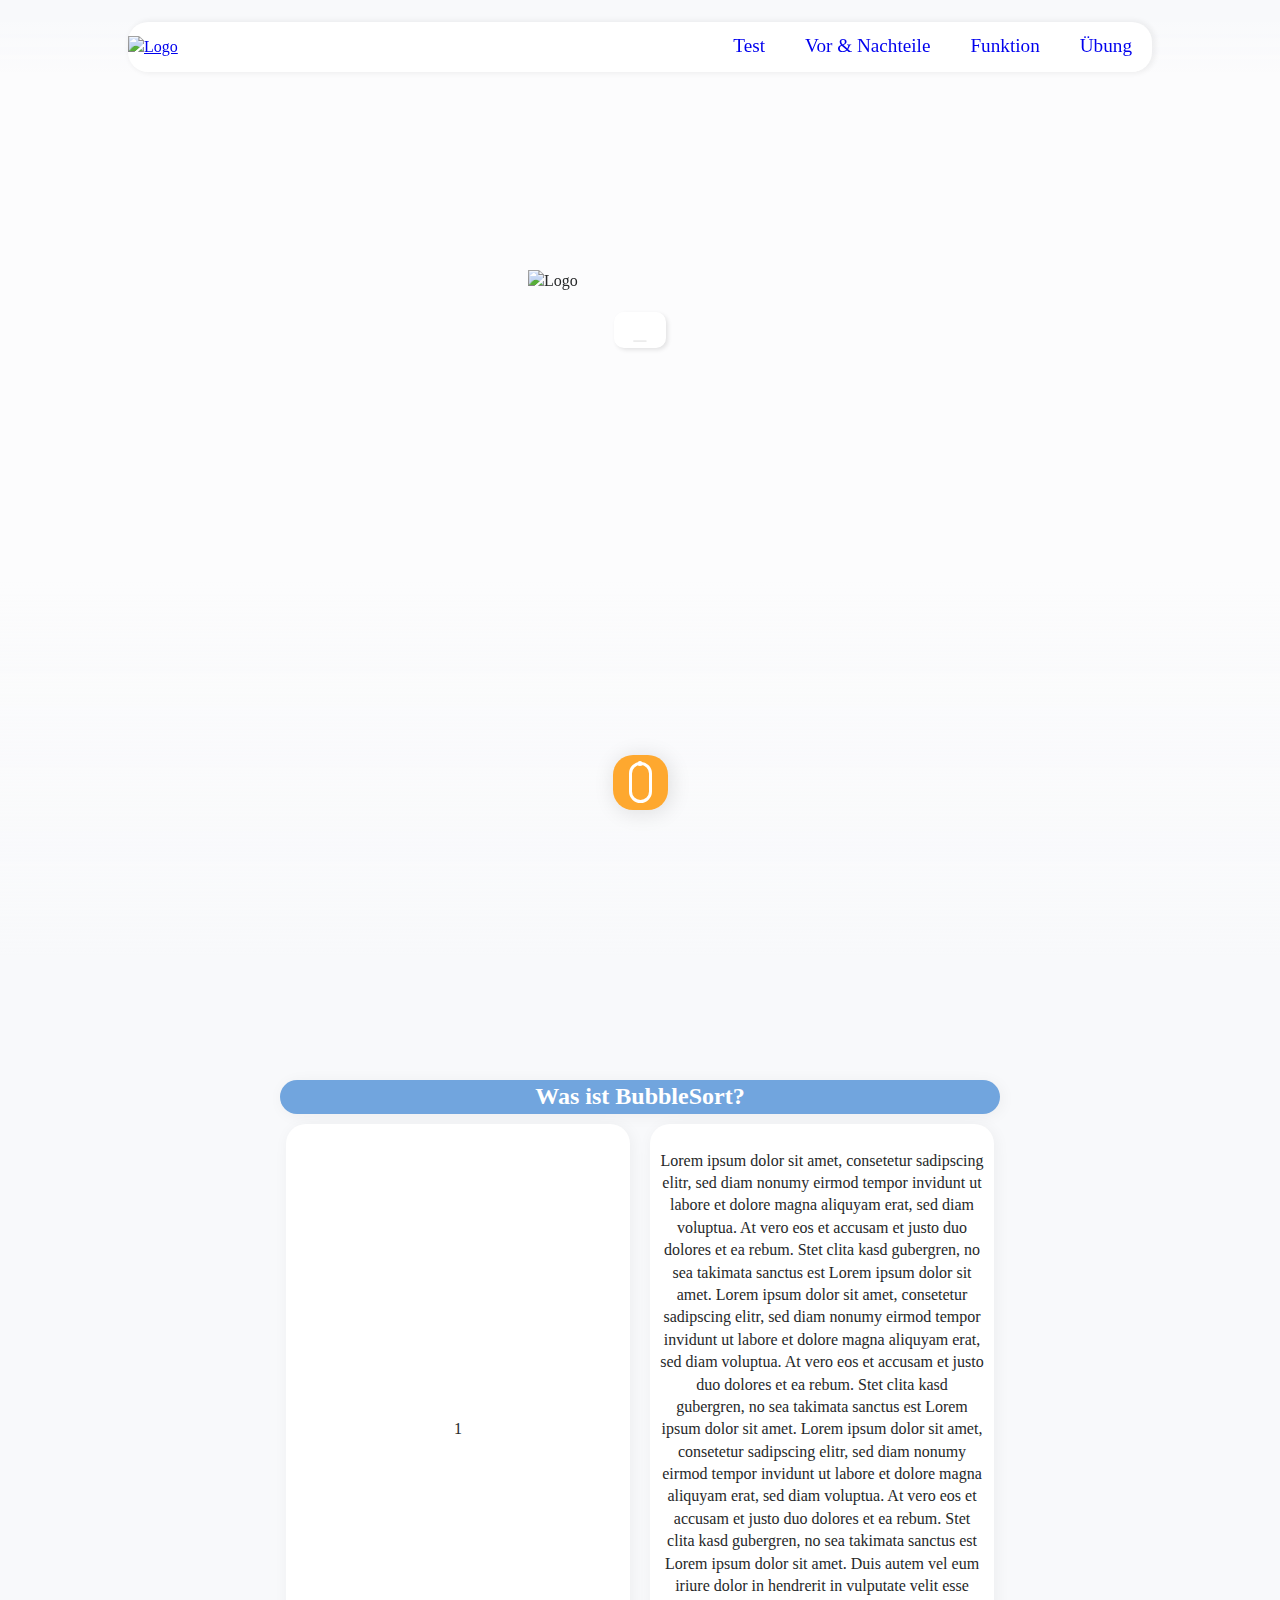
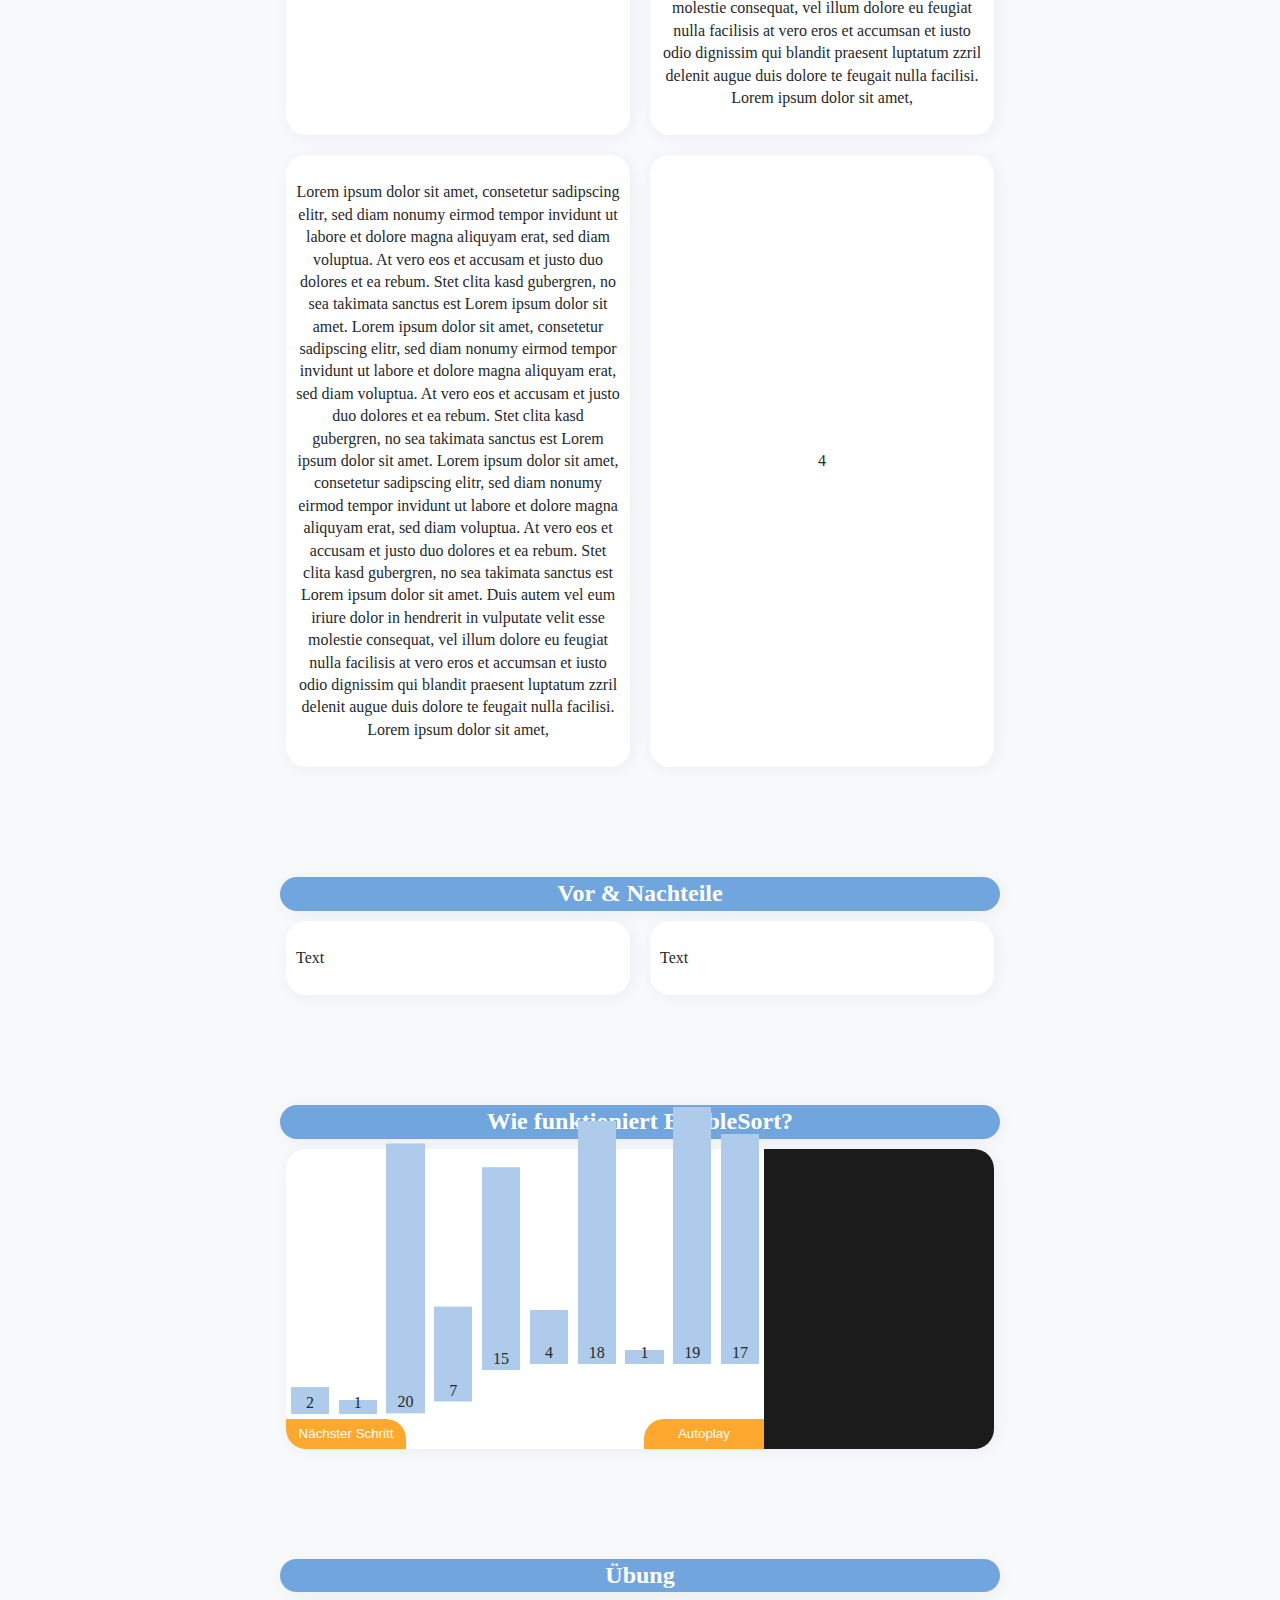
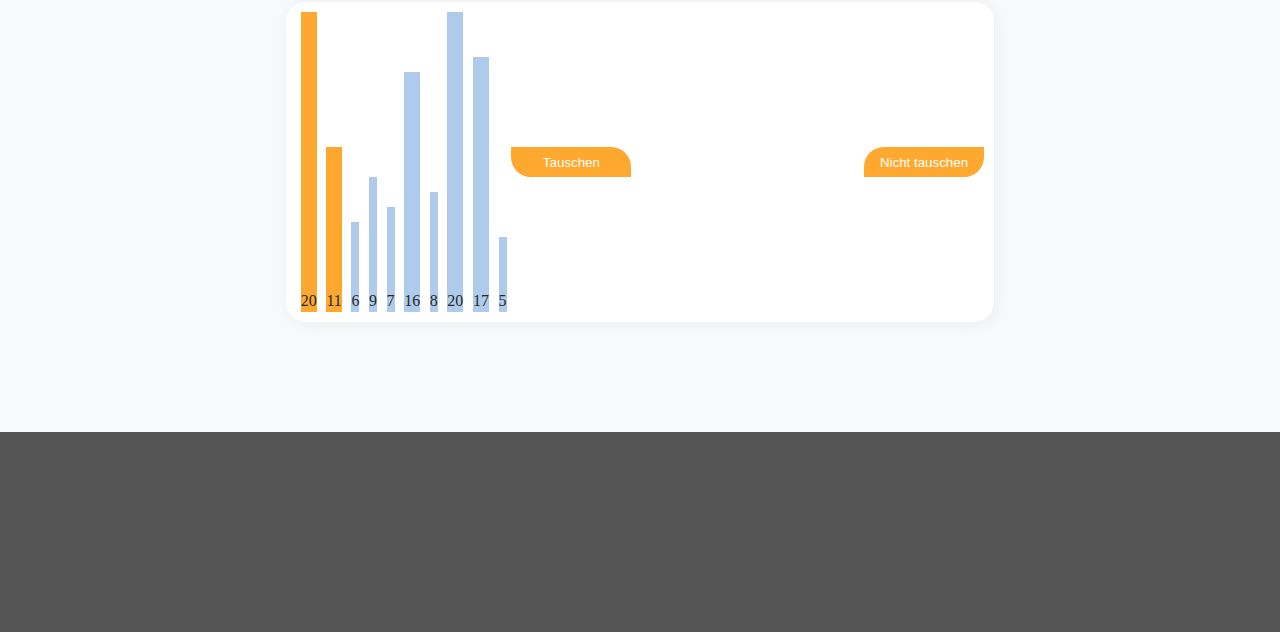
==== index2.html @ fa94e2ec "Webseite nach Vereinigung" ====
<!doctype html>
<html class="no-js" lang="">

<head>
  <meta charset="utf-8">
  <title>myBubbleSort</title>
  <meta name="description" content="">
  <meta name="viewport" content="width=device-width, initial-scale=1">

  <link rel="stylesheet" href="styles/normalize.css">
  <link rel="stylesheet" href="styles/main.css">

  <meta name="theme-color" content="#fafafa">

  <script>
   $(document).ready(function (){
     $(window).scroll(function() {
       if ($(this).scrollTop()>10)
       {
         $('.scroller').fadeOut();
       }
       else
       {
         $('.scroller').fadeIn();
       }
     });
   })
  </script>
</head>

<body>
  <div id="header"  >
    <div id="headerinside" >
      <div id="headerleft">
        <a href="#titback"><img src="img/Zeichenfläche 1@2x.png" alt="Logo" style="height:40px"></a>
      </div>
      <nav id="nav">
        <ul id="navlist">
          <li class="navitem" id="Was"><a class="navlink1" href="#gradient"> <span>Test</span> </a></li>
          <li class="navitem" id="Vornach"><a class="navlink1" href="#1_4">Vor & Nachteile</a></li>
          <li class="navitem" id="funktitel"><a class="navlink1" href="#section_Funktion">Funktion</a></li>
          <li class="navitem" id="Demo" ><a class="navlink1" href="#section_Demo">Übung</a></li>
        </ul>
      </nav>
      <div id="headerright" >
        <button onclick="showDropdown()" id="burger" class="burger"> <i id="bars" class="fas fa-bars" ></i> </button>
        </div>
      </div>
    </div>

  <div class="popup" id="popup">
    <ul id="mobilenav">
      <li class="navitem2" id="Was2"><a class="navlink2" href="#gradient"> <span>Test</span> </a></li>
      <li class="navitem2" id="Vornach2"><a class="navlink2" href="#1_4">Vor & Nachteile</a></li>
      <li class="navitem2" id="funktitel2"><a class="navlink2" href="#section_Funktion">Funktion</a></li>
      <li class="navitem2" id="Demo2" ><a class="navlink2" href="#section_Demo">Übung</a></li>
    </ul>
  </div>

  <div id="titback">
    <div style="position: fixed; z-index: -1" id="Title">
      <img src="img/Zeichenfläche 1@2x.png" alt="Logo" id="Logo">
      <div id="Logotext"><h1>
        <span class="text"></span>
        <span class="cursor">_</span>
      </h1></div>
    </div>

    <a id="mausouter" class="scroller" href="#gradient">
      <div class="maus"> </div>
    </a>

    <div id="white"></div>
    <video id="videobcg" preload="auto" autoplay="autoplay" loop="loop" muted="muted" >
      <source src="img/0 2000 3.mp4" type="video/mp4">
    </video>

    <div id="gradient"></div>
  </div>

  <div  class="bigboy">
  <div  class="Container">
    <div class="outersec">
      <div class="section" id="section_was">
          <h2>Was ist BubbleSort?</h2>
      </div>
    </div>

    <div class="item" class="itemleft" id="1_1">
      <p class="textleft">1</p>
    </div>

    <div class="item"  class="itemright" id="1_2">
      <p class="textright">Lorem ipsum dolor sit amet, consetetur sadipscing elitr, sed diam nonumy eirmod tempor invidunt ut labore et dolore magna aliquyam erat, sed diam voluptua. At vero eos et accusam et justo duo dolores et ea rebum. Stet clita kasd gubergren, no sea takimata sanctus est Lorem ipsum dolor sit amet. Lorem ipsum dolor sit amet, consetetur sadipscing elitr, sed diam nonumy eirmod tempor invidunt ut labore et dolore magna aliquyam erat, sed diam voluptua. At vero eos et accusam et justo duo dolores et ea rebum. Stet clita kasd gubergren, no sea takimata sanctus est Lorem ipsum dolor sit amet. Lorem ipsum dolor sit amet, consetetur sadipscing elitr, sed diam nonumy eirmod tempor invidunt ut labore et dolore magna aliquyam erat, sed diam voluptua. At vero eos et accusam et justo duo dolores et ea rebum. Stet clita kasd gubergren, no sea takimata sanctus est Lorem ipsum dolor sit amet.

        Duis autem vel eum iriure dolor in hendrerit in vulputate velit esse molestie consequat, vel illum dolore eu feugiat nulla facilisis at vero eros et accumsan et iusto odio dignissim qui blandit praesent luptatum zzril delenit augue duis dolore te feugait nulla facilisi. Lorem ipsum dolor sit amet,</p>
    </div>
    <div class="item"  class="itemleft" id="1_3">
      <p class="textleft">Lorem ipsum dolor sit amet, consetetur sadipscing elitr, sed diam nonumy eirmod tempor invidunt ut labore et dolore magna aliquyam erat, sed diam voluptua. At vero eos et accusam et justo duo dolores et ea rebum. Stet clita kasd gubergren, no sea takimata sanctus est Lorem ipsum dolor sit amet. Lorem ipsum dolor sit amet, consetetur sadipscing elitr, sed diam nonumy eirmod tempor invidunt ut labore et dolore magna aliquyam erat, sed diam voluptua. At vero eos et accusam et justo duo dolores et ea rebum. Stet clita kasd gubergren, no sea takimata sanctus est Lorem ipsum dolor sit amet. Lorem ipsum dolor sit amet, consetetur sadipscing elitr, sed diam nonumy eirmod tempor invidunt ut labore et dolore magna aliquyam erat, sed diam voluptua. At vero eos et accusam et justo duo dolores et ea rebum. Stet clita kasd gubergren, no sea takimata sanctus est Lorem ipsum dolor sit amet. Duis autem vel eum iriure dolor in hendrerit in vulputate velit esse molestie consequat, vel illum dolore eu feugiat nulla facilisis at vero eros et accumsan et iusto odio dignissim qui blandit praesent luptatum zzril delenit augue duis dolore te feugait nulla facilisi. Lorem ipsum dolor sit amet,

      </p>
    </div>
    <div class="item"  class="itemright" id="1_4">
      <p class="textleft">4</p>
    </div>
  </div>

    <div class="Container">
      <div class="outersec">
        <div class="section" id="section_VorNach">
          <h2>Vor & Nachteile</h2>
        </div>
      </div>

      <div class="item">
        <p>Text</p>
      </div>

      <div class="item">
        <p>Text</p>
      </div>
    </div>

      <div class="Container">
        <div class="outersec">
          <div class="section" id="section_Funktion">
            <h2>Wie funktioniert BubbleSort?</h2>
          </div>
        </div>

        <div class="item" id="Funktion">
          <div id="Funkleft">
            <div class ="BubbleSortVisualisation">
              <section id="Animation"></section>
            </div>
            <div id="buttons" class="buttons">
              <button id="nextStep">Nächster Schritt</button>
              <button id="autoplay">Autoplay</button>
            </div>
          </div>
          <div id="Funkright"></div>
        </div>
      </div>

    <div class="Container">
      <div class="outersec">
        <div class="section" id="section_Demo">
          <h2>Übung</h2>
        </div>
      </div>

      <div class="item">
        <div class="BubbleSortTrainer">
          <section id="BubblePractice"></section>
        </div>
        <div id="Decidebuttons" class="buttons">
          <button class="btn swap" id="btnSwap">Tauschen</button>
          <button class="btn dontSwap" id="btnDontSwap">Nicht tauschen</button>
        </div>
        <div id="snackbar">Leider falsch. Versuche es noch einmal!</div>
      </div>
    </div>

</div>
<div class="footer">

</div>
  <script src="js/plugins.js"></script>
  <script src="https://ajax.googleapis.com/ajax/libs/jquery/3.5.1/jquery.min.js"></script>
  <script src="https://kit.fontawesome.com/8782303ce6.js" crossorigin="anonymous"></script>
  <script src="https://cdnjs.cloudflare.com/ajax/libs/gsap/3.9.1/gsap.min.js"></script>
  <script src="https://cdnjs.cloudflare.com/ajax/libs/gsap/3.9.1/TextPlugin.min.js"></script>
  <script src="https://cdnjs.cloudflare.com/ajax/libs/gsap/3.9.1/EasePack.min.js"></script>
  <script src="js/main.js"></script>
</body>
</html>
---- styles/main.css ----
/*! HTML5 Boilerplate v8.0.0 | MIT License | https://html5boilerplate.com/ */

/* main.css 2.1.0 | MIT License | https://github.com/h5bp/main.css#readme */
/*
 * What follows is the result of much research on cross-browser styling.
 * Credit left inline and big thanks to Nicolas Gallagher, Jonathan Neal,
 * Kroc Camen, and the H5BP dev community and team.
 */

/* ==========================================================================
   Base styles: opinionated defaults
   ========================================================================== */

html {
  color: #222;
  font-size: 1em;
  line-height: 1.4;
}
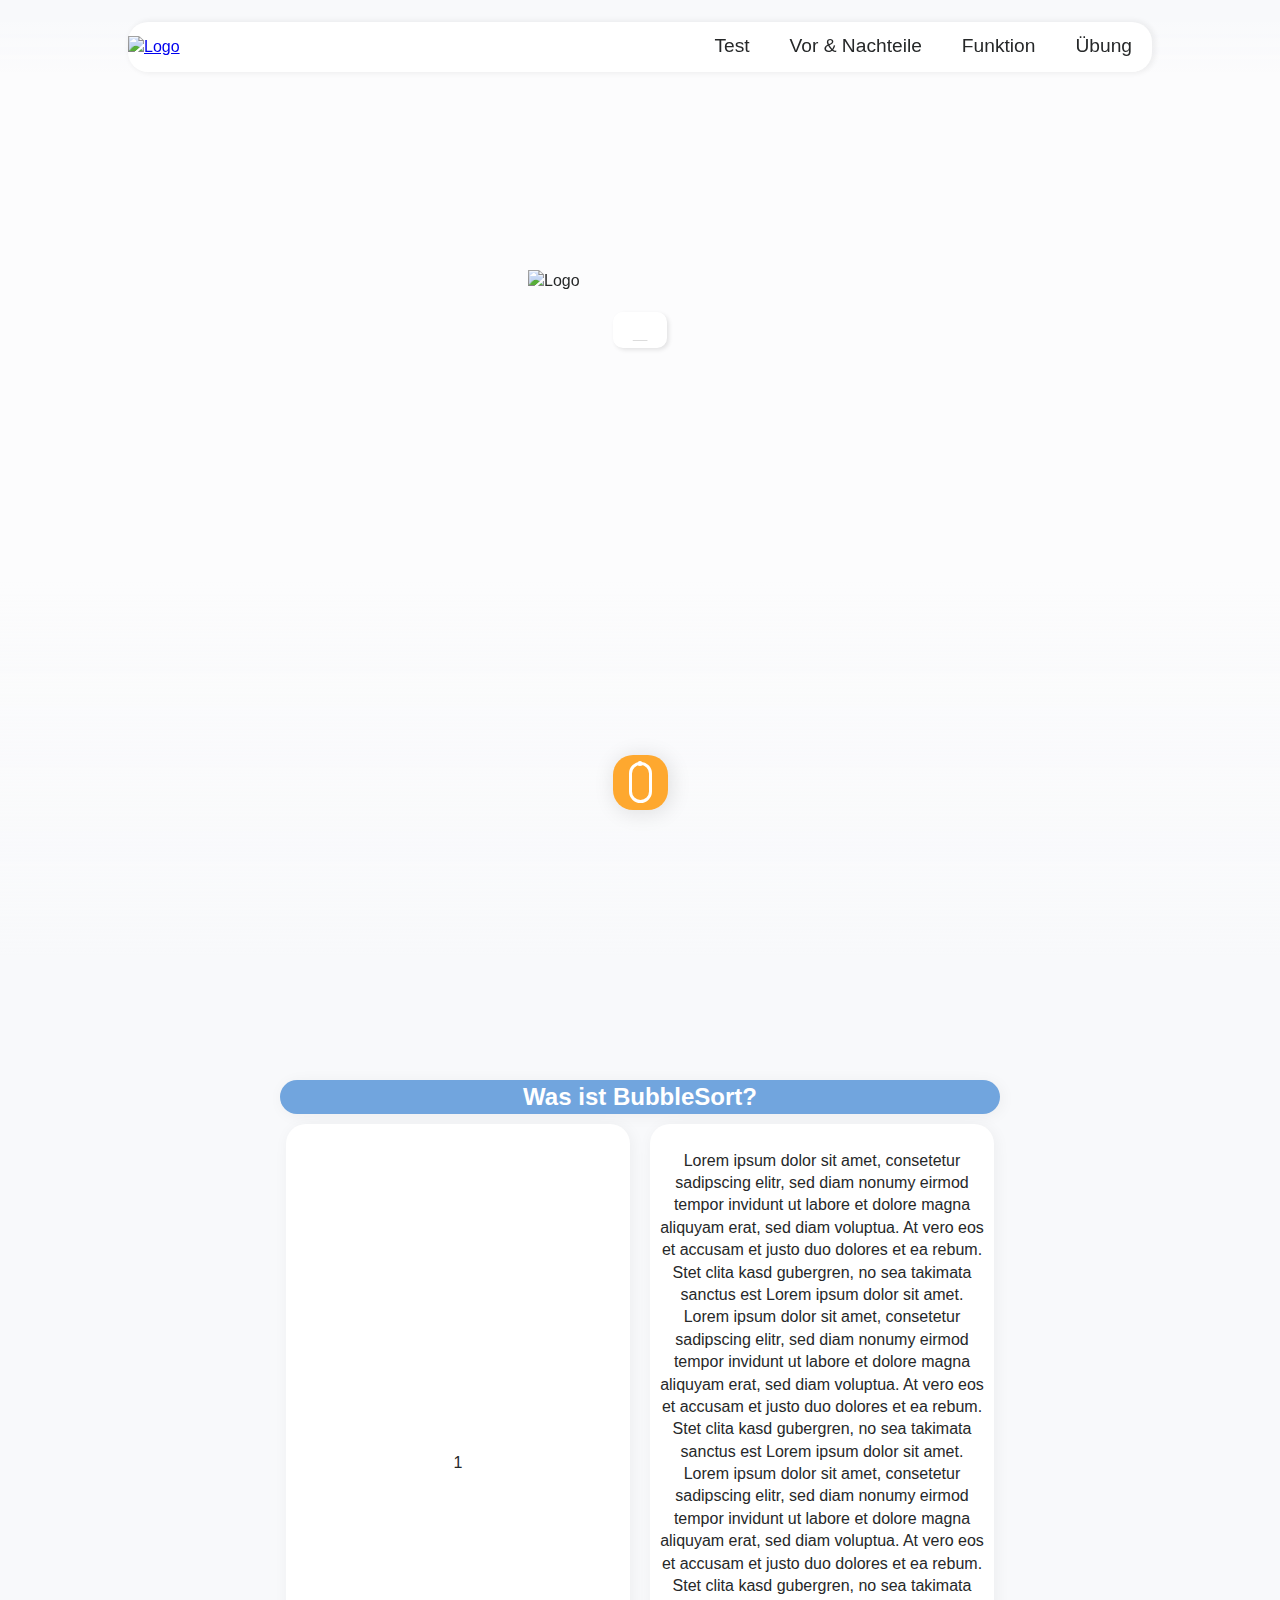
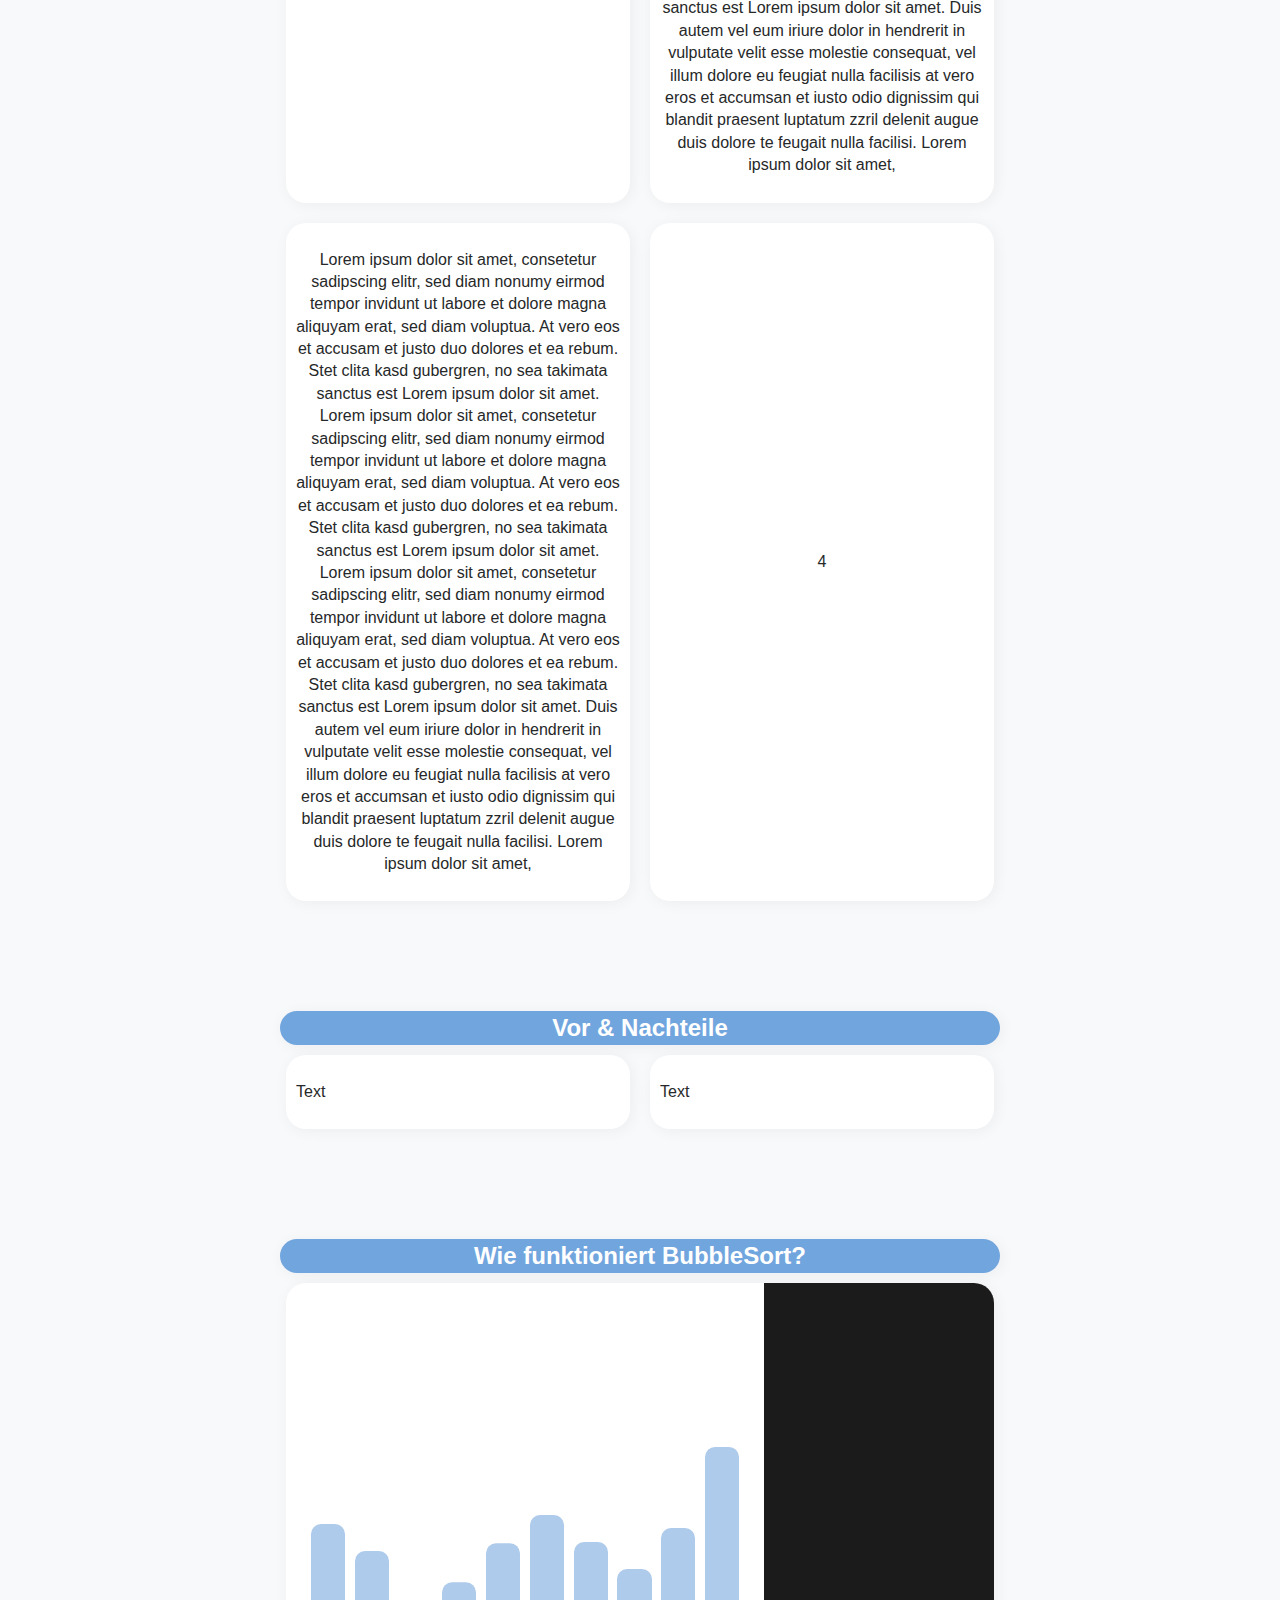
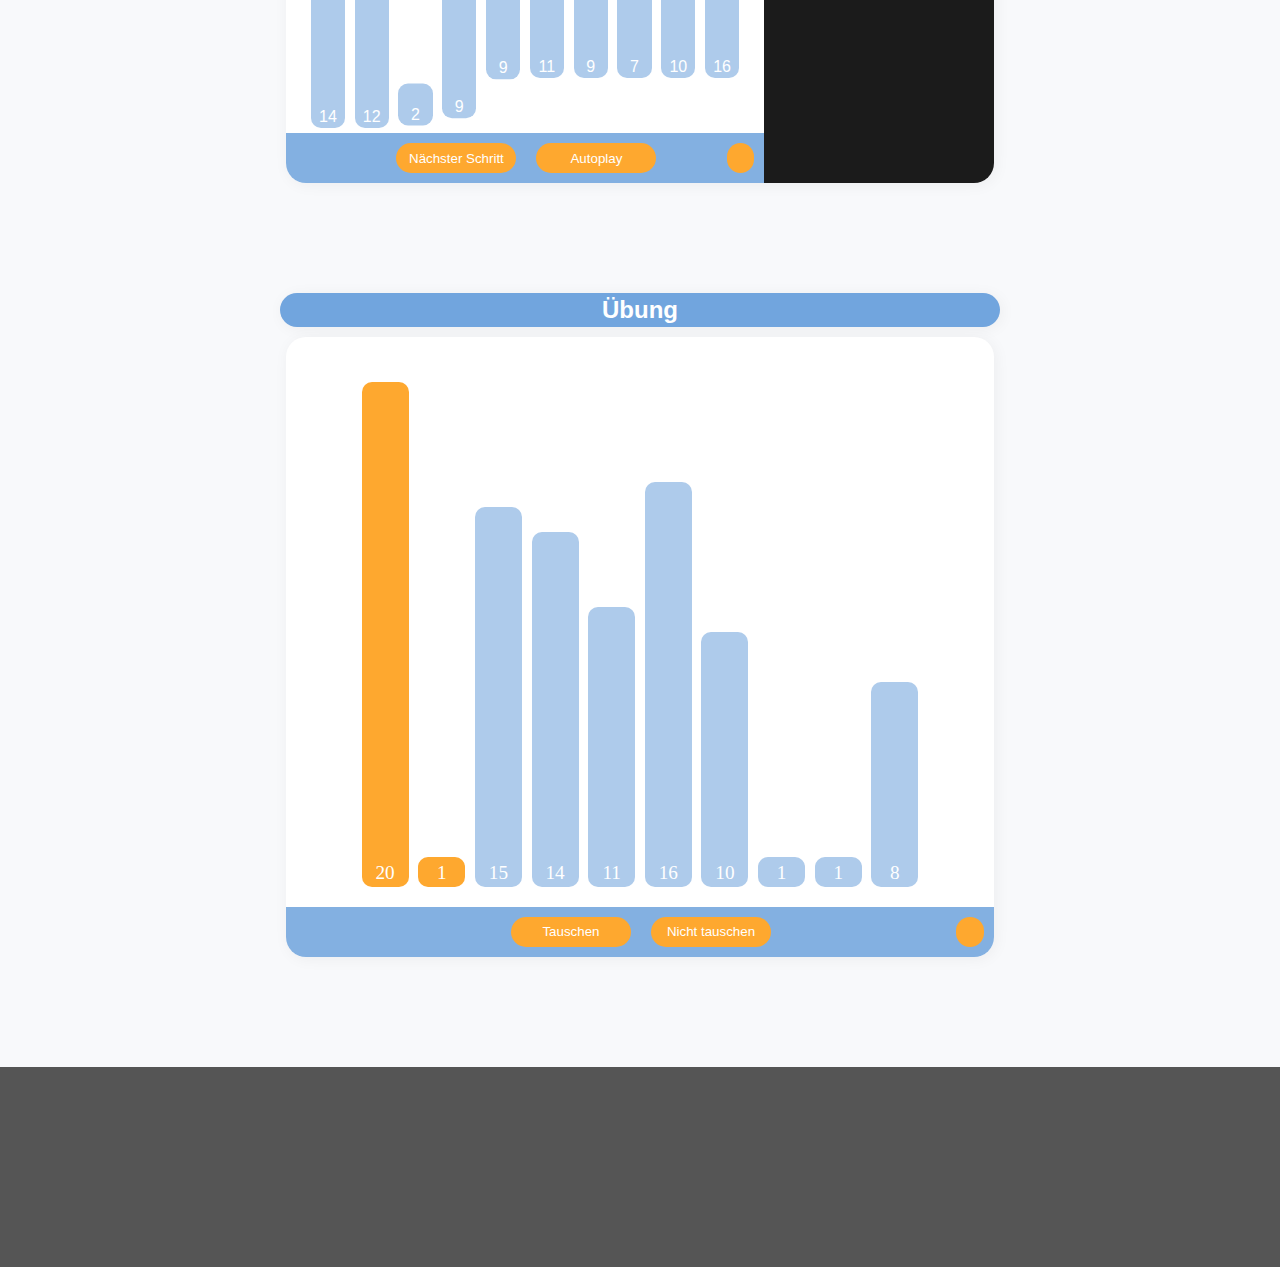
==== commit 47737d1f: "basic rwd and reload buttons" ====
--- a/index2.html
+++ b/index2.html
@@ -129,15 +129,22 @@
         </div>
 
         <div class="item" id="Funktion">
+
           <div id="Funkleft">
+
             <div class ="BubbleSortVisualisation">
               <section id="Animation"></section>
             </div>
+
             <div id="buttons" class="buttons">
+              <div class="steuerung">
               <button id="nextStep">Nächster Schritt</button>
               <button id="autoplay">Autoplay</button>
+              </div>
+              <button class="reload" id="reload1"><i class="fas fa-redo-alt"></i></button>
             </div>
           </div>
+
           <div id="Funkright"></div>
         </div>
       </div>
@@ -149,14 +156,21 @@
         </div>
       </div>
 
-      <div class="item">
+      <div class="item" id="Uebung">
+
         <div class="BubbleSortTrainer">
           <section id="BubblePractice"></section>
         </div>
+
         <div id="Decidebuttons" class="buttons">
+
+          <div class="steuerung" >
           <button class="btn swap" id="btnSwap">Tauschen</button>
           <button class="btn dontSwap" id="btnDontSwap">Nicht tauschen</button>
+          </div>
+          <button class="reload" id="reload2"><i class="fas fa-redo-alt"></i></button>
         </div>
+
         <div id="snackbar">Leider falsch. Versuche es noch einmal!</div>
       </div>
     </div>
